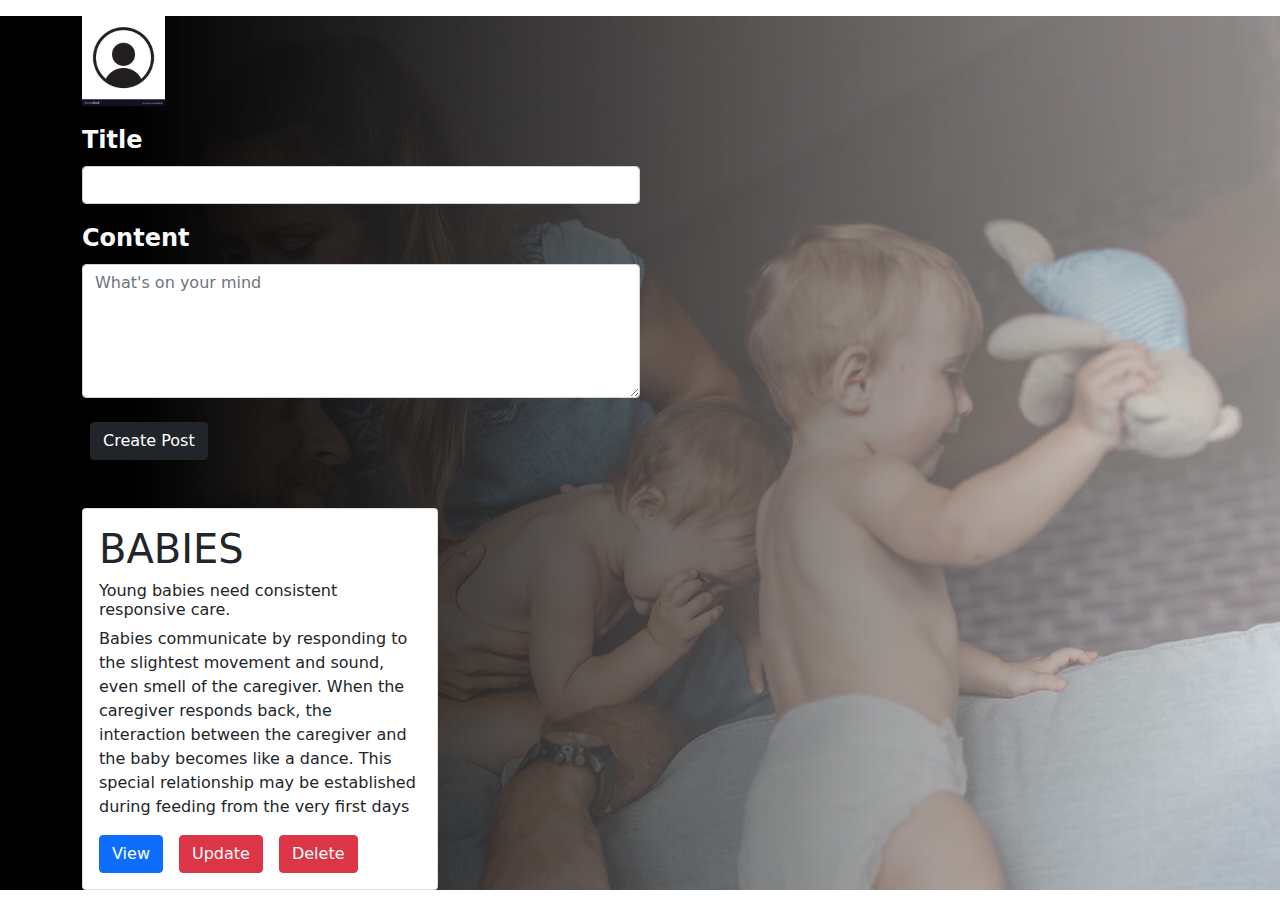
==== post.html @ 3e43cfac "first commit" ====
<!DOCTYPE html>
<html lang="en">
<head>
    <meta charset="UTF-8">
    <meta http-equiv="X-UA-Compatible" content="IE=edge">
    <meta name="viewport" content="width=device-width, initial-scale=1.0">
    <link rel="stylesheet" href="/css/bootstrap.min.css">
    <link rel="stylesheet" href="/css/style.css">
    <link href="https://fonts.googleapis.com/css2?family=Montserrat&family=MuseoModerno:wght@200;300;500&family=Space+Mono&display=swap" rel="stylesheet">
    <title>Document</title>
</head>
<body>
  <div id="beginning">
    <div class="col-lg-12 col-md-12 col-sm-12 mt-3 best">
        <div class="middle ">
          <div class="container">
            <div class="post-header mb-3">
              <img src="/img/profile icon.jpg" alt="" class="img-fluid me-2" style="height: 10vh;">
            </div>
            <form id="post-form">
              <div class="mb-3 text-light fw-bold fs-4">
                <label for="exampleFormControlInput1" class="form-label">Title</label>
                <input type="text" class="form-control" id="title" style="width: 50%;">
              </div>
              <div class="mb-3 text-light fw-bold fs-4">
                <label for="exampleFormControlTextarea1" class="form-label">Content</label>
                <textarea class="form-control" id="body" rows="5" placeholder="What's on your mind" style="width: 50%;"></textarea>
              </div>
              <button class="btn btn-dark ms-2 mt-2" type="submit">Create Post</button>
            </form>
            <div class="row mt-5" id="post-holder">
              <div class="col-md-6 col-lg-4">
                <div class="card">
                  <div class="card-body">
                    <h1>BABIES</h1>
                    <h6 id="post-title"> Young babies need consistent responsive care.</h6>
                    <p id="post-body">Babies communicate by responding to the slightest movement and sound, even smell of the caregiver. When the caregiver responds back, the interaction between the caregiver and the baby becomes like a dance. This special relationship may be established during feeding from the very first days</p>
                    <div class="d-flex">
                      <button class="btn btn-primary">View</button>
                      <button class="btn btn-danger ms-3">Update</button>
                      <button class="btn btn-danger ms-3">Delete</button>
                    </div>
                  </div>
                </div>
              </div>
            </div>
          </div>
        </div>
      </div>
    </div>
      <script src="/js/app.js"></script>
    <script src="/js/bootstrap.min.js"></script>
</body>
</html>
---- css/style.css ----
* {
    margin: 0;
    padding: 0;
    box-sizing: border-box;
}

#new-section {
    background: linear-gradient(90deg, #000 -0.07%,  #000 10.08%, rgba(255, 255, 255, 0.5)), url(../img/static\ img.webp);
    background-size: cover;
    background-position: center;
    height: 70vh;
    background-color: rgb(0, 0, 0);
    ;
}

#beginning .best {
    background: linear-gradient(90deg, #000 -0.07%,  #000 10.08%, rgba(255, 255, 255, 0.5)), url(../img/parenting.webp);
}

body {
    overflow-x: hidden;
}

#forum-section a {
    text-decoration: none;
    color: black;
}

#forum-section, #new-section, .small {
    font-family: 'Montserrat', 'sans-sherif';
}

#big {
    background: linear-gradient(90deg, #000 -0.07%,  #000 10.08%, rgba(255, 255, 255, 0.5)), url(../img/mum\ and\ baby.webp);
    background-size: cover;
    background-position: center;
    height: 95vh;
}
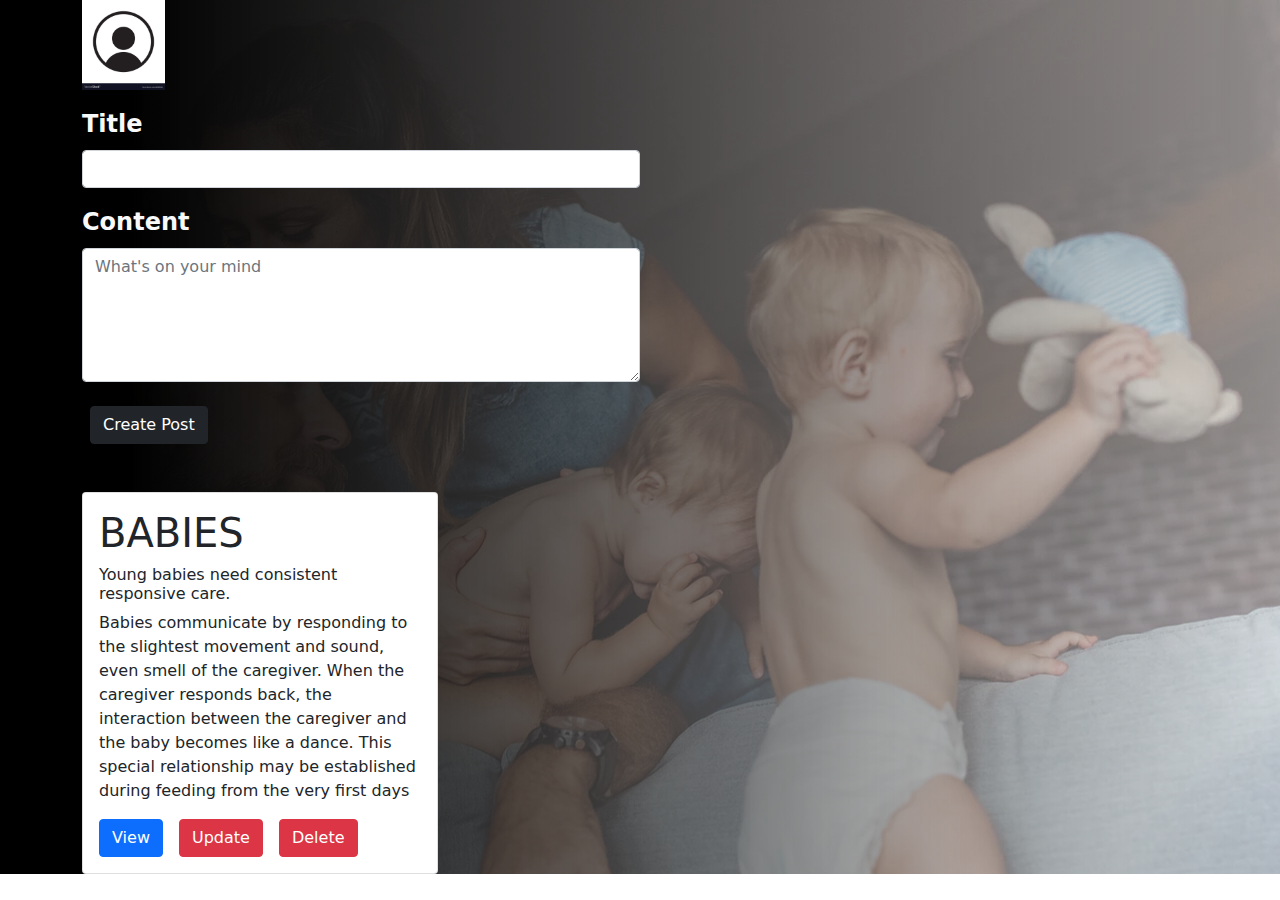
==== commit a61053db: "Update post.html" ====
--- a/post.html
+++ b/post.html
@@ -4,18 +4,18 @@
     <meta charset="UTF-8">
     <meta http-equiv="X-UA-Compatible" content="IE=edge">
     <meta name="viewport" content="width=device-width, initial-scale=1.0">
-    <link rel="stylesheet" href="/css/bootstrap.min.css">
-    <link rel="stylesheet" href="/css/style.css">
+    <link rel="stylesheet" href="./css/bootstrap.min.css">
+    <link rel="stylesheet" href="./css/style.css">
     <link href="https://fonts.googleapis.com/css2?family=Montserrat&family=MuseoModerno:wght@200;300;500&family=Space+Mono&display=swap" rel="stylesheet">
     <title>Document</title>
 </head>
 <body>
   <div id="beginning">
-    <div class="col-lg-12 col-md-12 col-sm-12 mt-3 best">
+    <div class="col-lg-12 col-md-12 col-sm-12 best">
         <div class="middle ">
           <div class="container">
             <div class="post-header mb-3">
-              <img src="/img/profile icon.jpg" alt="" class="img-fluid me-2" style="height: 10vh;">
+              <a href="index.html"><img src="/img/profile icon.jpg" alt="" class="img-fluid me-2" style="height: 10vh;"></a>
             </div>
             <form id="post-form">
               <div class="mb-3 text-light fw-bold fs-4">
@@ -48,7 +48,7 @@
         </div>
       </div>
     </div>
-      <script src="/js/app.js"></script>
-    <script src="/js/bootstrap.min.js"></script>
+      <script src="./js/app.js"></script>
+    <script src="./js/bootstrap.min.js"></script>
 </body>
-</html>+</html>
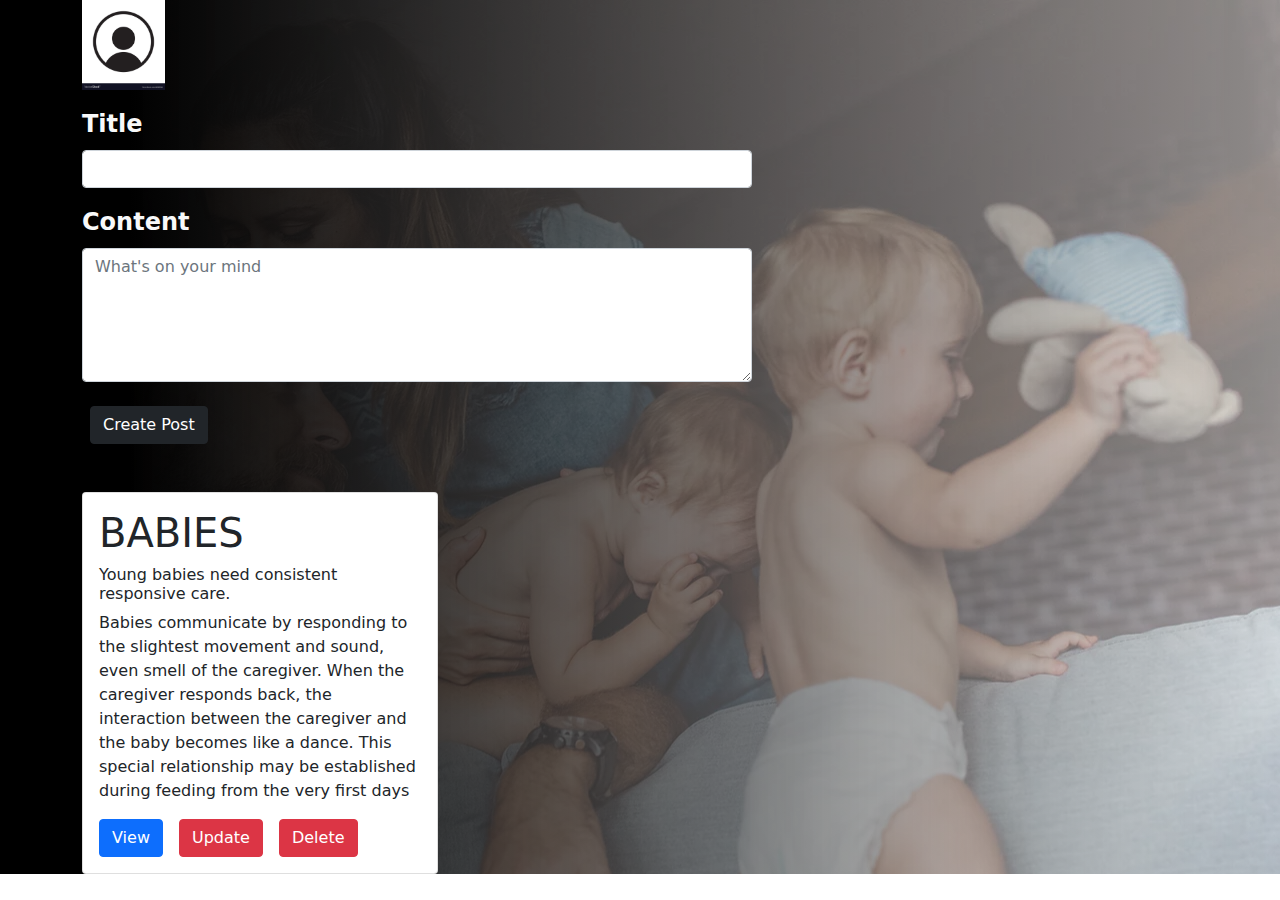
==== commit b0b47212: "Update post.html" ====
--- a/post.html
+++ b/post.html
@@ -15,16 +15,16 @@
         <div class="middle ">
           <div class="container">
             <div class="post-header mb-3">
-              <a href="index.html"><img src="/img/profile icon.jpg" alt="" class="img-fluid me-2" style="height: 10vh;"></a>
+              <a href="index.html"><img src="./img/profile icon.jpg" alt="" class="img-fluid me-2" style="height: 10vh;"></a>
             </div>
             <form id="post-form">
               <div class="mb-3 text-light fw-bold fs-4">
                 <label for="exampleFormControlInput1" class="form-label">Title</label>
-                <input type="text" class="form-control" id="title" style="width: 50%;">
+                <input type="text" class="form-control" id="title" style="width: 60%;">
               </div>
               <div class="mb-3 text-light fw-bold fs-4">
                 <label for="exampleFormControlTextarea1" class="form-label">Content</label>
-                <textarea class="form-control" id="body" rows="5" placeholder="What's on your mind" style="width: 50%;"></textarea>
+                <textarea class="form-control" id="body" rows="5" placeholder="What's on your mind" style="width: 60%;"></textarea>
               </div>
               <button class="btn btn-dark ms-2 mt-2" type="submit">Create Post</button>
             </form>
--- a/css/style.css
+++ b/css/style.css
@@ -8,7 +8,7 @@
     background: linear-gradient(90deg, #000 -0.07%,  #000 10.08%, rgba(255, 255, 255, 0.5)), url(../img/static\ img.webp);
     background-size: cover;
     background-position: center;
-    height: 70vh;
+    height: 50vh;
     background-color: rgb(0, 0, 0);
     ;
 }
@@ -35,4 +35,11 @@
     background-size: cover;
     background-position: center;
     height: 95vh;
-}+}
+
+@media (max-width: 426px) {
+    .form-control {
+        width: 100%!important;
+    }
+}
+
